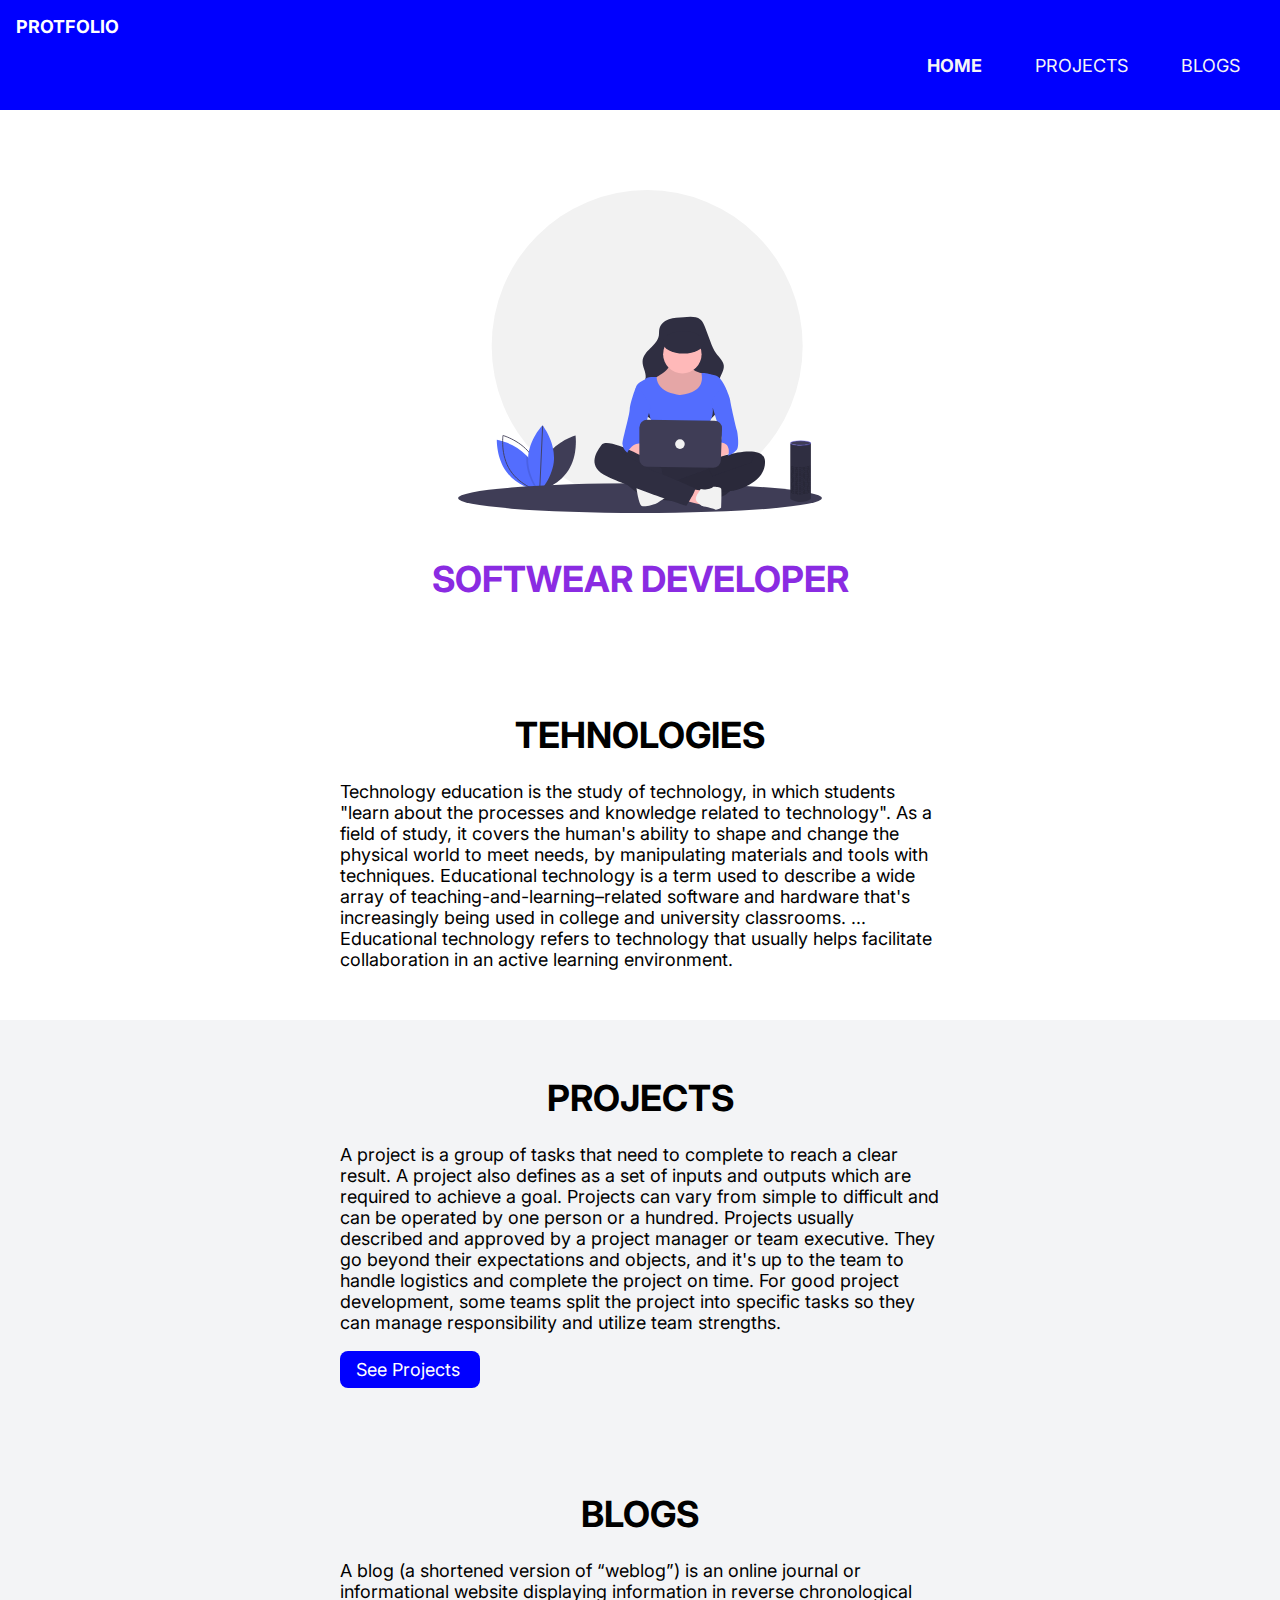
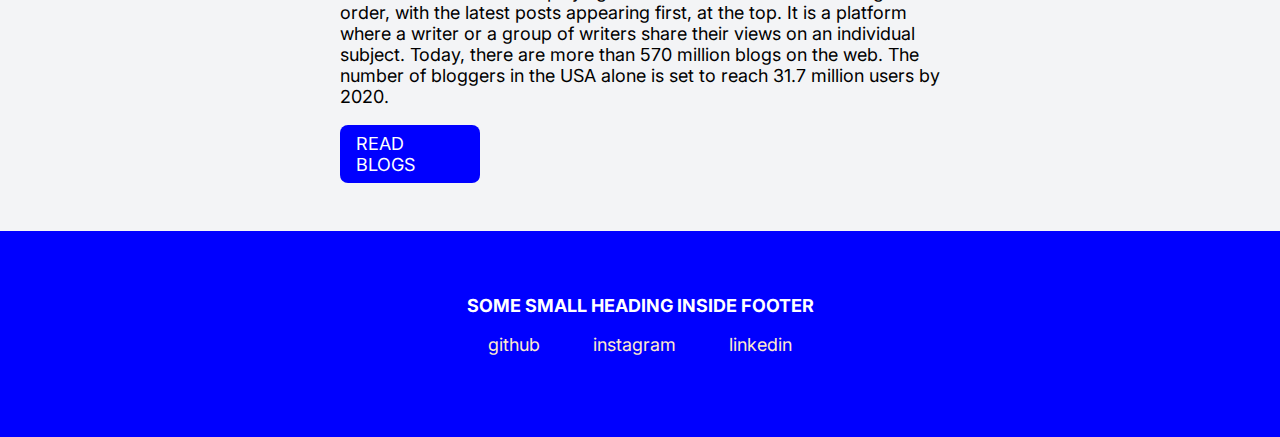
==== index.html @ b2a65056 "file name changed" ====
<!DOCTYPE html>
<html lang="en">

<head>
    <meta charset="UTF-8">
    <meta name="viewport" content="width=device-width, initial-scale=1.0">
    <title>Component Library</title>

    <link href="/styles.css" rel="stylesheet" />
</head>

<body>
    <nav class="navigation container">
        <div class="nav-brand">PROTFOLIO</div>
        <ul class="list-non-bullet nav-pills">
            <li class="list-item-inline">
                <a class="link link-active" href="">HOME</a>
            </li>
            <li class="list-item-inline">
                <a class="link" href="project.html">PROJECTS</a>
            </li>
            <li class="list-item-inline">
                <a class="link" href="blogs.html">BLOGS</a>
            </li>
        </ul>
    </nav>
    <header class="hero">
        <img  src="programing.svg"   width="30% " height="30%" />
        <h1 class="hero-heading">SOFTWEAR <span class="heading-inverted">DEVELOPER</span></h1>
    </header>
    <section class="section">
        <div class="container container-center">
            <h1>TEHNOLOGIES</h1>
            <p>Technology education is the study of technology, in which students "learn about the processes and knowledge related to technology". As a field of study, it covers the human's ability to shape and change the physical world to meet needs, by manipulating materials and tools with techniques.
            Educational technology is a term used to describe a wide array of teaching-and-learning–related software and hardware that's increasingly being used in college and university classrooms. ... Educational technology refers to technology that usually helps facilitate collaboration in an active learning environment.</p>
        </div>
    </section>
    <section class="section ow">
        <div class="container container-center">
            <h1>PROJECTS</h1>
            <p>A project is a group of tasks that need to complete to reach a clear result. A project also defines as a set of inputs and outputs which are required to achieve a goal. Projects can vary from simple to difficult and can be operated by one person or a hundred.
            Projects usually described and approved by a project manager or team executive. They go beyond their expectations and objects, and it's up to the team to handle logistics and complete the project on time. For good project development, some teams split the project into specific tasks so they can manage responsibility and utilize team strengths.
            </p>
            <a class="link link-primary" href="projects.html">See Projects</a>
        </div>
    </section>
    <section class="section ow">
        <div class="container container-center">
            <h1>BLOGS</h1>
            <p>A blog (a shortened version of “weblog”) is an online journal or informational website displaying information in reverse chronological order, with the latest posts appearing first, at the top. It is a platform where a writer or a group of writers share their views on an individual subject.
            Today, there are more than 570 million blogs on the web. The number of bloggers in the USA alone is set to reach 31.7 million users by 2020.
            </p>
            <a class="link link-primary" href="blogs.html">READ BLOGS</a>
        </div>
    </section>
    <footer class="footer">
        <div class="footer-header">SOME SMALL HEADING INSIDE FOOTER</div>
        <ul class="social-links list-non-bullet">
            <li class="list-item-inline">
                <a class="link" href="https://github.com/">
                    github
                </a>
            </li>
            <li class="list-item-inline">
                <a class="link" href="https://www.instagram.com/">
                    instagram
                </a>
            </li>
            <li class="list-item-inline">
                <a class="link" href="https://www.linkedin.com/in/shaik-shabeera-begum/">
                    linkedin
                </a>
            </li>
            
        </ul>
    </footer>
</body>

</html>
---- styles.css ----
@import url('https://fonts.googleapis.com/css2?family=Domine:wght@700&family=Inter&family=Lato:ital,wght@0,900;1,400;1,700;1,900&family=Lora:ital,wght@0,600;1,500;1,600&family=M+PLUS+1:wght@700;900&family=Montagu+Slab:wght@400;700&family=Shippori+Antique+B1&family=Source+Sans+Pro&family=Tinos:ital,wght@0,700;1,400;1,700&family=Ubuntu:ital@1&display=swap');

:root {
    --primary-color:blue;
    --off-white: #F3F4F6;
    --dark-gray: #6B7280;
}

body {
    font-family: 'Inter', sans-serif;
    margin: 0px;
    font-size: large;

}


.margin-md {
    margin: 1rem;
}

.container {
    padding: 0rem 1rem;
}

.container-center {
    max-width: 600px;
    margin: auto;
}


.link {
    box-sizing: border-box;
    text-decoration: none;
    padding: 0.5rem 1rem;
}

.link-primary {
    background-color: var(--primary-color);
    border-radius: 0.5rem;
    color: white;
    display: block;
    max-width: 140px;
    margin: 1rem 1rem 1rem 0rem;
}

.link-secondary {
    background-color: var(--primary-color);
    color: white;
    border-radius: 0.5rem;
    border: 1px solid var(--primary-color);
    display: block;
    max-width: 140px;
    margin: 1rem 1rem 1rem 0rem;
}


.list-non-bullet {
    list-style: none;
    padding-inline-start: 0px;
}

.list-item-inline {
    display: inline;
    padding: 0rem 0.5rem;
}


.navigation {
    background-color: var(--primary-color);
    color: white;
    padding: 1rem;
}

.navigation .nav-brand {
    font-weight: bold;
}

.navigation .nav-pills {
    text-align: right;
}

.navigation .link {
    color:whitesmoke;
}

.navigation .link-active {
    font-weight: bold;
}


.hero {
    padding: 2rem;
    padding-top: 5rem;
    text-align: center;

}

.hero .hero-img {
    max-width: 80%;
    width: 350px;
    display: block;
    margin: auto;
}

.hero .hero-heading {
    text-align: center;
    padding-top: 1rem;
    color:blueviolet;
}

.hero .hero-heading .heading-inverted {
    color:blueviolet;
}



.section {
    padding: 2rem;
}

.section h1 {
    text-align: center;

}

.ow {
    background-color: var(--off-white);
}


.footer {
    background-color: var(--primary-color);
    padding: 4rem 1rem;
    text-align: center;
    color: white;

}

.footer .link {
    color:blanchedalmond
}

.footer .footer-header {
    font-weight: bold;
    font-size: large;
}

.footer ul {
    padding-inline-start: 0px;
}

.showcase-list {
    padding: 2rem;
}

.showcase-blog {
    padding-bottom: 6rem;
}
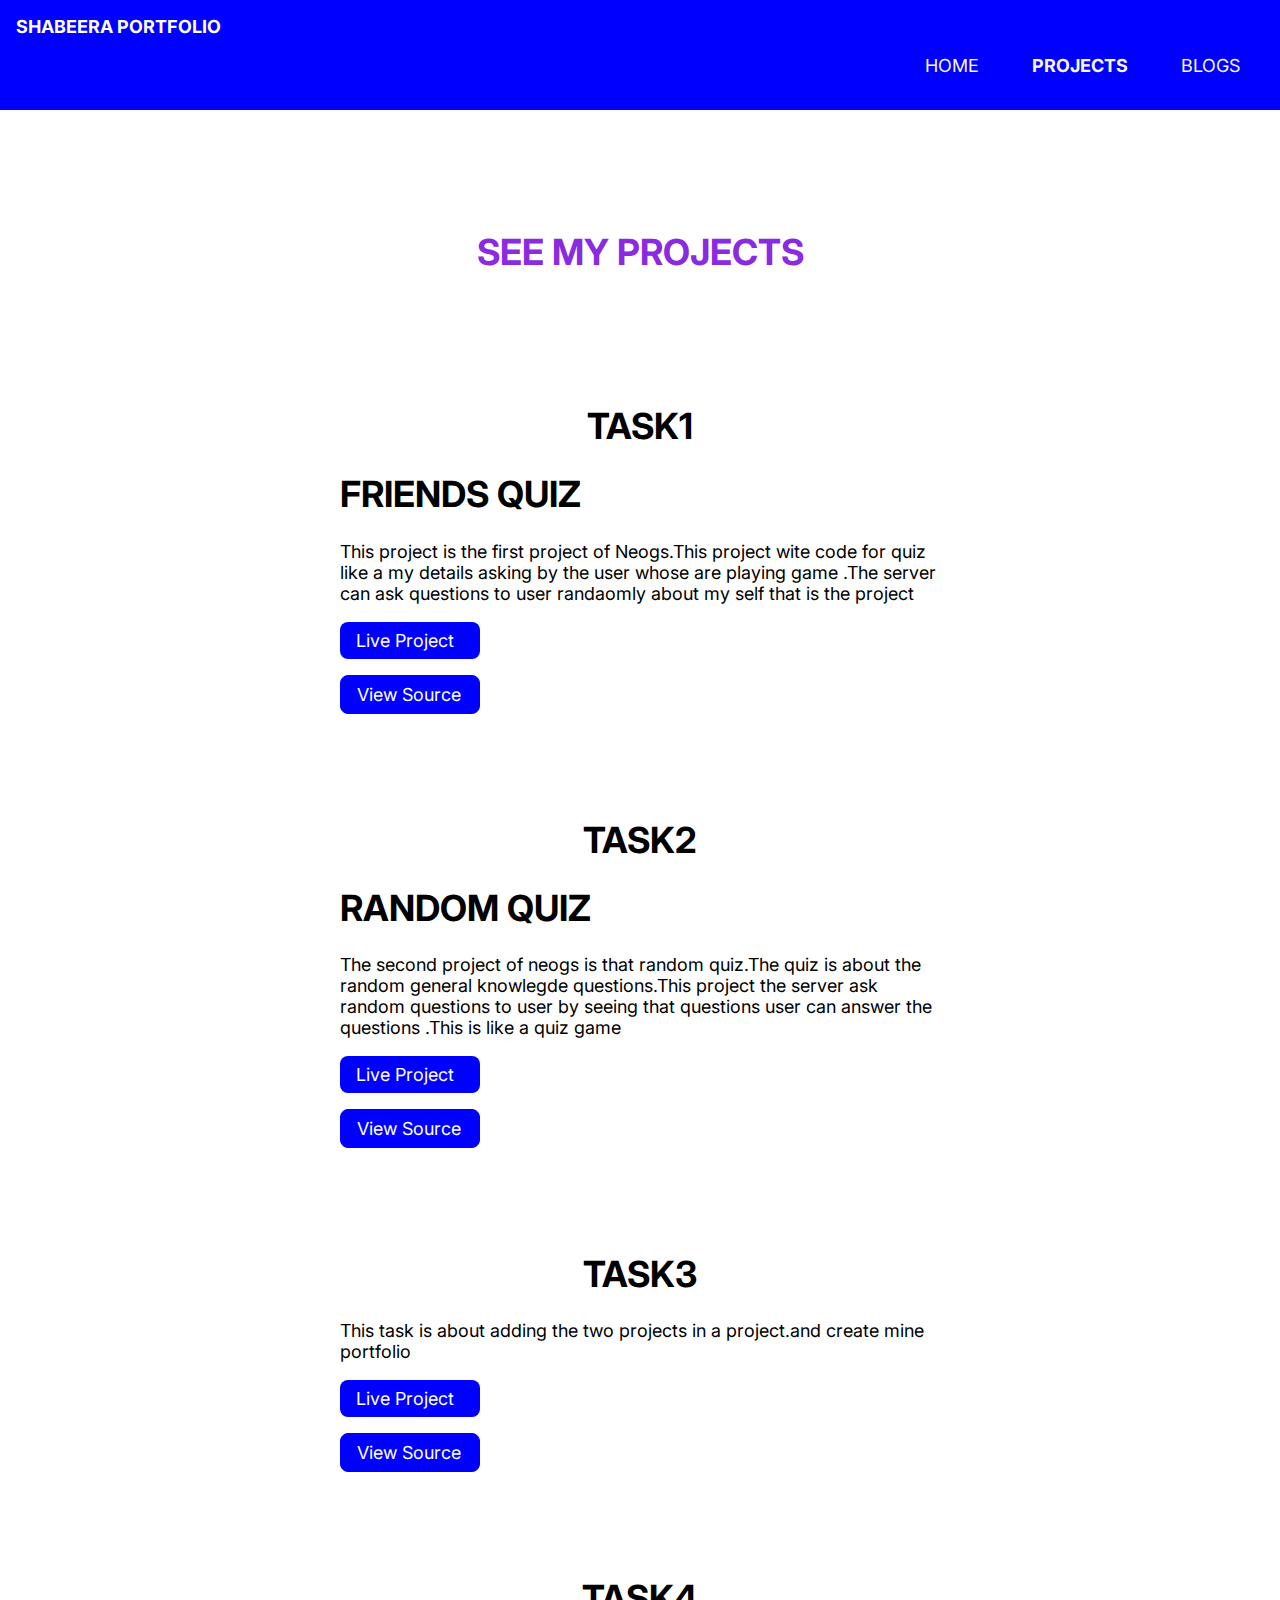
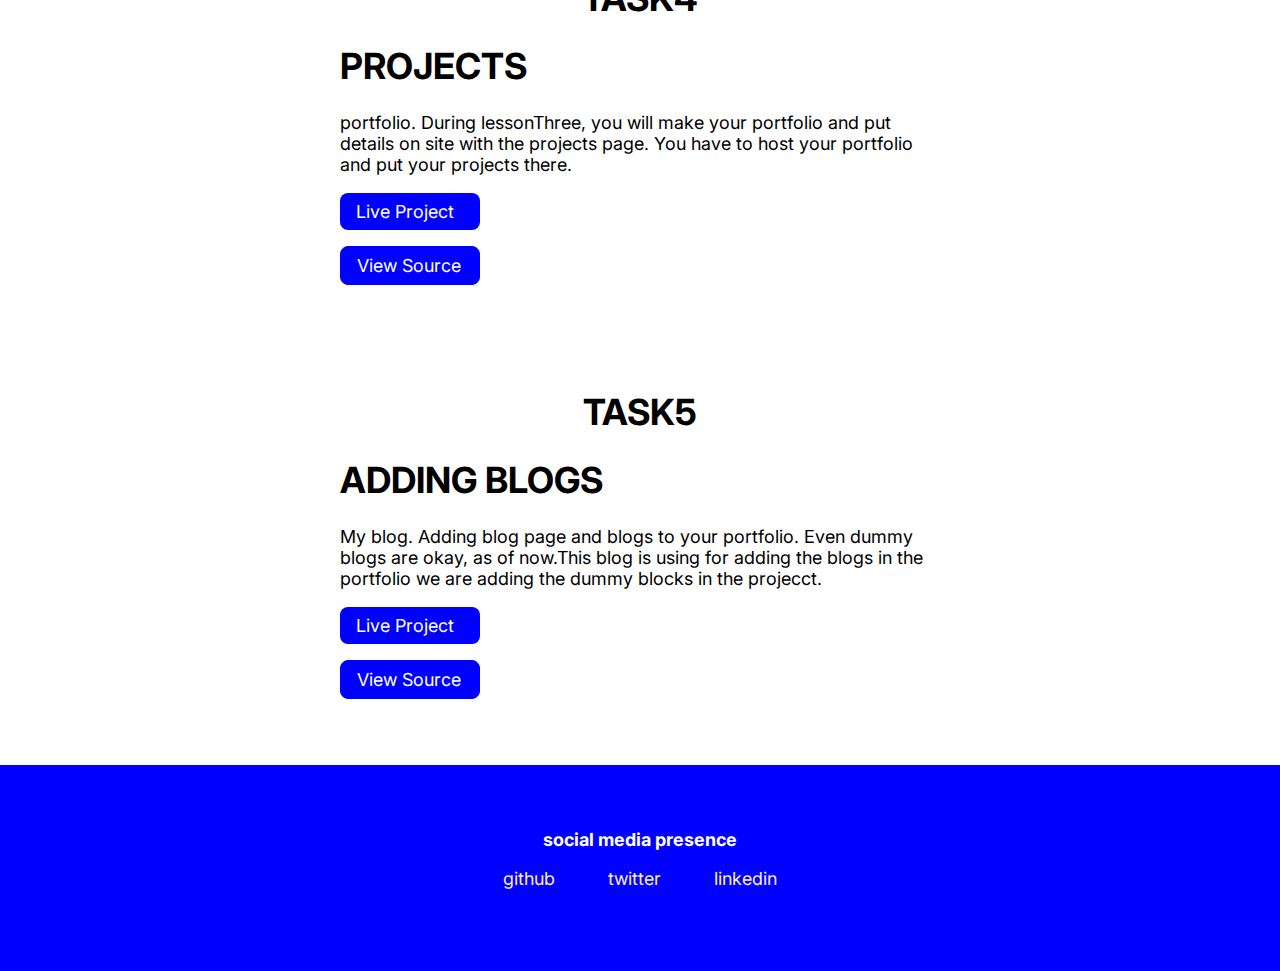
==== commit 651ae627: "file change" ====
--- a/index.html
+++ b/index.html
@@ -1,79 +1,115 @@
 <!DOCTYPE html>
 <html lang="en">
-
 <head>
     <meta charset="UTF-8">
     <meta name="viewport" content="width=device-width, initial-scale=1.0">
-    <title>Component Library</title>
-
-    <link href="/styles.css" rel="stylesheet" />
+    <link href="styles.css" rel="stylesheet" />
+    <title>PROJECTS |PORTFOLIO</title>
 </head>
-
 <body>
     <nav class="navigation container">
-        <div class="nav-brand">PROTFOLIO</div>
+        <div class="nav-brand"> SHABEERA PORTFOLIO</div>
         <ul class="list-non-bullet nav-pills">
             <li class="list-item-inline">
-                <a class="link link-active" href="">HOME</a>
+                <a class="link" href="home.html">HOME</a>
             </li>
             <li class="list-item-inline">
-                <a class="link" href="project.html">PROJECTS</a>
+                <a class="link link-active" href="index.html">PROJECTS</a>
             </li>
             <li class="list-item-inline">
                 <a class="link" href="blogs.html">BLOGS</a>
             </li>
         </ul>
     </nav>
+
     <header class="hero">
-        <img  src="programing.svg"   width="30% " height="30%" />
-        <h1 class="hero-heading">SOFTWEAR <span class="heading-inverted">DEVELOPER</span></h1>
+        <h1 class="hero-heading">SEE MY  <span class="heading-inverted"> PROJECTS</span></h1>
     </header>
-    <section class="section">
-        <div class="container container-center">
-            <h1>TEHNOLOGIES</h1>
-            <p>Technology education is the study of technology, in which students "learn about the processes and knowledge related to technology". As a field of study, it covers the human's ability to shape and change the physical world to meet needs, by manipulating materials and tools with techniques.
-            Educational technology is a term used to describe a wide array of teaching-and-learning–related software and hardware that's increasingly being used in college and university classrooms. ... Educational technology refers to technology that usually helps facilitate collaboration in an active learning environment.</p>
-        </div>
-    </section>
-    <section class="section ow">
-        <div class="container container-center">
+
+    <ul class="list-non-bullet">
+
+        <li>
+            <article class="showcase-list container container-center ">
+                <center><h1>TASK1</h1></center>
+                <h1>FRIENDS QUIZ</h1>
+            <p>This project is the first project of Neogs.This project  wite code for quiz like a my details asking by the user whose are playing game .The server can ask questions to user randaomly  about my self that is the project  </p>
+
+            <a class="link link-primary" href="https://replit.com/@shabeerashaik/mark1?v=1">Live Project</a>
+            <a class="link link-secondary" href="https://github.com/skshabeera/mark1">View Source</a>
+
+            </article>
+            
+        </li>
+
+        <li>
+            <article class="showcase-list container container-center ">
+                <center><h1>TASK2</h1></center>
+            <h1>RANDOM QUIZ</h1>
+            <p>The second project of neogs is that random quiz.The quiz is about the random general knowlegde questions.This project the server ask random questions to user by seeing that questions user can answer the questions .This is like a quiz game</p>
+
+            <a class="link link-primary" href="https://replit.com/@shabeerashaik/mark2?v=1">Live Project</a>
+            <a class="link link-secondary" href="https://github.com/skshabeera/marks2">View Source</a>
+
+            </article>
+            
+        </li>
+
+        <li>
+            <article class="showcase-list container container-center ">
+                <center><h1>TASK3</h1></center>
+            <p>This task is about adding the two projects in a project.and create mine portfolio</p>
+
+            <a class="link link-primary" href="https://eloquent-swanson-47c13b.netlify.app/project.html">Live Project</a>
+            <a class="link link-secondary" href="https://github.com/skshabeera/task3">View Source</a>
+
+            </article>
+            
+        </li>
+        <li>
+            <article class="showcase-list container container-center ">
+                <center><h1>TASK4</h1></center>
             <h1>PROJECTS</h1>
-            <p>A project is a group of tasks that need to complete to reach a clear result. A project also defines as a set of inputs and outputs which are required to achieve a goal. Projects can vary from simple to difficult and can be operated by one person or a hundred.
-            Projects usually described and approved by a project manager or team executive. They go beyond their expectations and objects, and it's up to the team to handle logistics and complete the project on time. For good project development, some teams split the project into specific tasks so they can manage responsibility and utilize team strengths.
-            </p>
-            <a class="link link-primary" href="projects.html">See Projects</a>
-        </div>
-    </section>
-    <section class="section ow">
-        <div class="container container-center">
-            <h1>BLOGS</h1>
-            <p>A blog (a shortened version of “weblog”) is an online journal or informational website displaying information in reverse chronological order, with the latest posts appearing first, at the top. It is a platform where a writer or a group of writers share their views on an individual subject.
-            Today, there are more than 570 million blogs on the web. The number of bloggers in the USA alone is set to reach 31.7 million users by 2020.
-            </p>
-            <a class="link link-primary" href="blogs.html">READ BLOGS</a>
-        </div>
-    </section>
+            <p> portfolio. During lessonThree, you will make your portfolio and put details on site with the projects page. You have to host your portfolio and put your projects there.</p>
+
+            <a class="link link-primary" href="file:///home/dell49/Documents/GitHub/mark3/project.html">Live Project</a>
+            <a class="link link-secondary" href="https://github.com/skshabeera/task3">View Source</a>
+
+            </article>
+            
+        </li>
+        <li>
+            <article class="showcase-list container container-center ">
+                <center><h1>TASK5</h1></center>
+            <h1>ADDING BLOGS</h1>
+            <p>My blog. Adding blog page and blogs to your portfolio. Even dummy blogs are okay, as of now.This blog is using for adding the blogs in the portfolio we are adding the dummy blocks in the projecct.</p>
+            <a class="link link-primary" href="file:///home/dell49/Documents/GitHub/mark3/project.html">Live Project</a>
+            <a class="link link-secondary" href="https://github.com/skshabeera/task3">View Source</a>
+            </article>
+            
+        </li>
+    </ul>
+
     <footer class="footer">
-        <div class="footer-header">SOME SMALL HEADING INSIDE FOOTER</div>
+        <div class="footer-header">social media presence</div>
         <ul class="social-links list-non-bullet">
             <li class="list-item-inline">
-                <a class="link" href="https://github.com/">
+                <a class="link" href="https://github.com/tanaypratap">
                     github
                 </a>
             </li>
             <li class="list-item-inline">
-                <a class="link" href="https://www.instagram.com/">
-                    instagram
+                <a class="link" href="https://twitter.com/tanaypratap">
+                    twitter
                 </a>
             </li>
             <li class="list-item-inline">
-                <a class="link" href="https://www.linkedin.com/in/shaik-shabeera-begum/">
+                <a class="link" href="https://linkedin.com/in/tanaypratap">
                     linkedin
                 </a>
             </li>
             
         </ul>
     </footer>
+    
 </body>
-
-</html>+</html>
--- a/styles.css
+++ b/styles.css
@@ -10,6 +10,8 @@
     font-family: 'Inter', sans-serif;
     margin: 0px;
     font-size: large;
+    
+    
 
 }
 
@@ -57,11 +59,13 @@
 .list-non-bullet {
     list-style: none;
     padding-inline-start: 0px;
+    
 }
 
 .list-item-inline {
     display: inline;
     padding: 0rem 0.5rem;
+    
 }
 
 
@@ -116,6 +120,8 @@
 
 .section {
     padding: 2rem;
+    color:black;
+    background-color:var(--off-white) ;
 }
 
 .section h1 {
@@ -151,6 +157,10 @@
 
 .showcase-list {
     padding: 2rem;
+    
+}
+.showcase-h1{
+    color: aquamarine;
 }
 
 .showcase-blog {
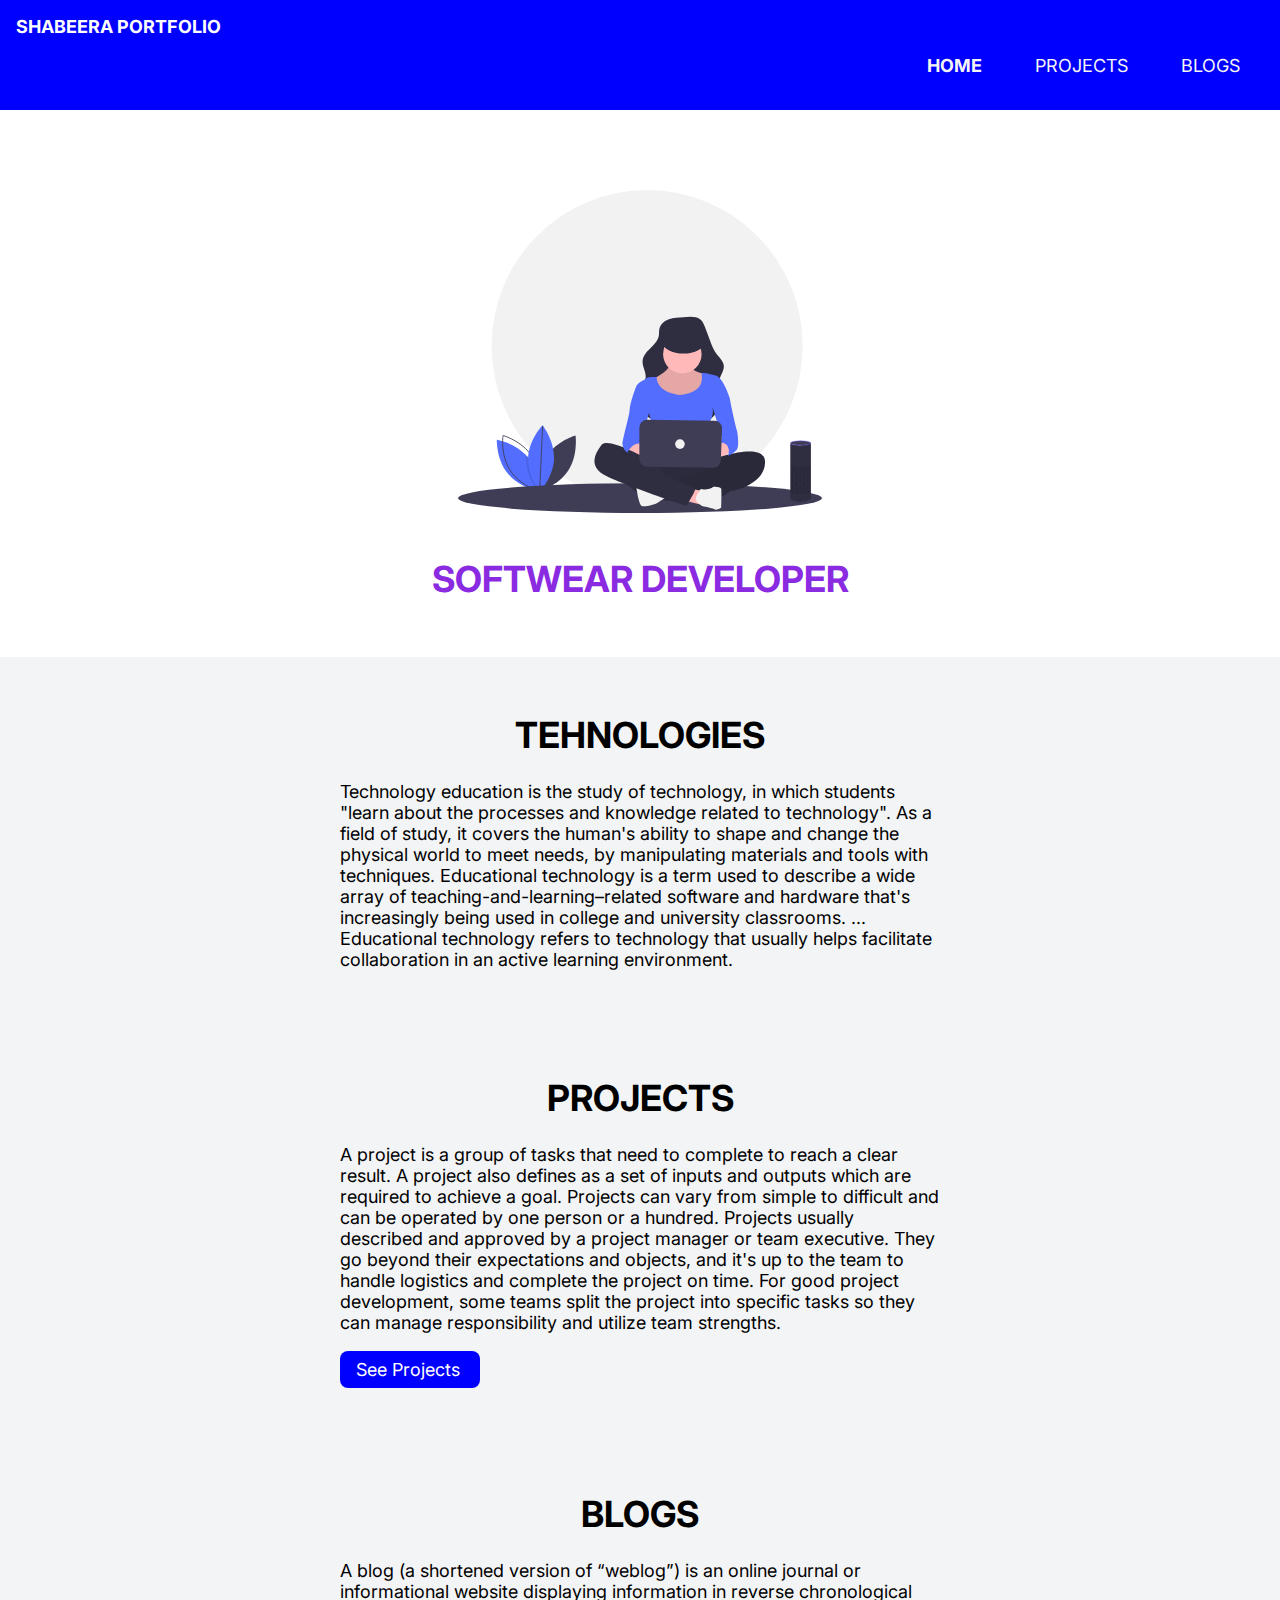
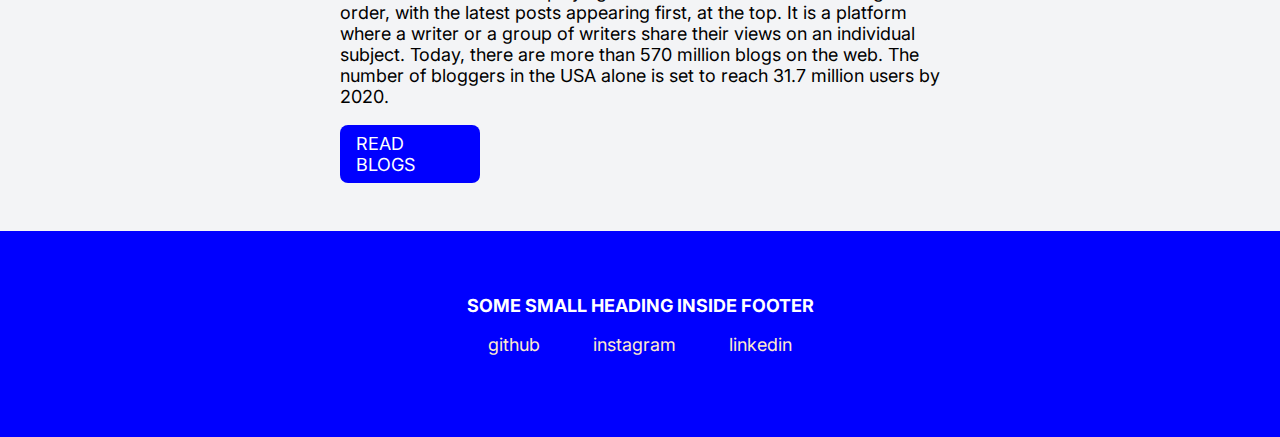
==== commit 381fe465: "update commit" ====
--- a/index.html
+++ b/index.html
@@ -1,115 +1,79 @@
 <!DOCTYPE html>
 <html lang="en">
+
 <head>
     <meta charset="UTF-8">
     <meta name="viewport" content="width=device-width, initial-scale=1.0">
-    <link href="styles.css" rel="stylesheet" />
-    <title>PROJECTS |PORTFOLIO</title>
+    <title>Component Library</title>
+
+    <link href="/styles.css" rel="stylesheet" />
 </head>
+
 <body>
     <nav class="navigation container">
         <div class="nav-brand"> SHABEERA PORTFOLIO</div>
         <ul class="list-non-bullet nav-pills">
             <li class="list-item-inline">
-                <a class="link" href="home.html">HOME</a>
+                <a class="link link-active" href="index.html">HOME</a>
             </li>
             <li class="list-item-inline">
-                <a class="link link-active" href="index.html">PROJECTS</a>
+                <a class="link" href="project.html">PROJECTS</a>
             </li>
             <li class="list-item-inline">
                 <a class="link" href="blogs.html">BLOGS</a>
             </li>
         </ul>
     </nav>
-
     <header class="hero">
-        <h1 class="hero-heading">SEE MY  <span class="heading-inverted"> PROJECTS</span></h1>
+        <img  src="programing.svg"   width="30% " height="30%" />
+        <h1 class="hero-heading">SOFTWEAR <span class="heading-inverted">DEVELOPER</span></h1>
     </header>
-
-    <ul class="list-non-bullet">
-
-        <li>
-            <article class="showcase-list container container-center ">
-                <center><h1>TASK1</h1></center>
-                <h1>FRIENDS QUIZ</h1>
-            <p>This project is the first project of Neogs.This project  wite code for quiz like a my details asking by the user whose are playing game .The server can ask questions to user randaomly  about my self that is the project  </p>
-
-            <a class="link link-primary" href="https://replit.com/@shabeerashaik/mark1?v=1">Live Project</a>
-            <a class="link link-secondary" href="https://github.com/skshabeera/mark1">View Source</a>
-
-            </article>
-            
-        </li>
-
-        <li>
-            <article class="showcase-list container container-center ">
-                <center><h1>TASK2</h1></center>
-            <h1>RANDOM QUIZ</h1>
-            <p>The second project of neogs is that random quiz.The quiz is about the random general knowlegde questions.This project the server ask random questions to user by seeing that questions user can answer the questions .This is like a quiz game</p>
-
-            <a class="link link-primary" href="https://replit.com/@shabeerashaik/mark2?v=1">Live Project</a>
-            <a class="link link-secondary" href="https://github.com/skshabeera/marks2">View Source</a>
-
-            </article>
-            
-        </li>
-
-        <li>
-            <article class="showcase-list container container-center ">
-                <center><h1>TASK3</h1></center>
-            <p>This task is about adding the two projects in a project.and create mine portfolio</p>
-
-            <a class="link link-primary" href="https://eloquent-swanson-47c13b.netlify.app/project.html">Live Project</a>
-            <a class="link link-secondary" href="https://github.com/skshabeera/task3">View Source</a>
-
-            </article>
-            
-        </li>
-        <li>
-            <article class="showcase-list container container-center ">
-                <center><h1>TASK4</h1></center>
+    <section class="section">
+        <div class="container container-center">
+            <h1>TEHNOLOGIES</h1>
+            <p>Technology education is the study of technology, in which students "learn about the processes and knowledge related to technology". As a field of study, it covers the human's ability to shape and change the physical world to meet needs, by manipulating materials and tools with techniques.
+            Educational technology is a term used to describe a wide array of teaching-and-learning–related software and hardware that's increasingly being used in college and university classrooms. ... Educational technology refers to technology that usually helps facilitate collaboration in an active learning environment.</p>
+        </div>
+    </section>
+    <section class="section ow">
+        <div class="container container-center">
             <h1>PROJECTS</h1>
-            <p> portfolio. During lessonThree, you will make your portfolio and put details on site with the projects page. You have to host your portfolio and put your projects there.</p>
-
-            <a class="link link-primary" href="file:///home/dell49/Documents/GitHub/mark3/project.html">Live Project</a>
-            <a class="link link-secondary" href="https://github.com/skshabeera/task3">View Source</a>
-
-            </article>
-            
-        </li>
-        <li>
-            <article class="showcase-list container container-center ">
-                <center><h1>TASK5</h1></center>
-            <h1>ADDING BLOGS</h1>
-            <p>My blog. Adding blog page and blogs to your portfolio. Even dummy blogs are okay, as of now.This blog is using for adding the blogs in the portfolio we are adding the dummy blocks in the projecct.</p>
-            <a class="link link-primary" href="file:///home/dell49/Documents/GitHub/mark3/project.html">Live Project</a>
-            <a class="link link-secondary" href="https://github.com/skshabeera/task3">View Source</a>
-            </article>
-            
-        </li>
-    </ul>
-
+            <p>A project is a group of tasks that need to complete to reach a clear result. A project also defines as a set of inputs and outputs which are required to achieve a goal. Projects can vary from simple to difficult and can be operated by one person or a hundred.
+            Projects usually described and approved by a project manager or team executive. They go beyond their expectations and objects, and it's up to the team to handle logistics and complete the project on time. For good project development, some teams split the project into specific tasks so they can manage responsibility and utilize team strengths.
+            </p>
+            <a class="link link-primary" href="index.html">See Projects</a>
+        </div>
+    </section>
+    <section class="section ow">
+        <div class="container container-center">
+            <h1>BLOGS</h1>
+            <p>A blog (a shortened version of “weblog”) is an online journal or informational website displaying information in reverse chronological order, with the latest posts appearing first, at the top. It is a platform where a writer or a group of writers share their views on an individual subject.
+            Today, there are more than 570 million blogs on the web. The number of bloggers in the USA alone is set to reach 31.7 million users by 2020.
+            </p>
+            <a class="link link-primary" href="blogs.html">READ BLOGS</a>
+        </div>
+    </section>
     <footer class="footer">
-        <div class="footer-header">social media presence</div>
+        <div class="footer-header">SOME SMALL HEADING INSIDE FOOTER</div>
         <ul class="social-links list-non-bullet">
             <li class="list-item-inline">
-                <a class="link" href="https://github.com/tanaypratap">
+                <a class="link" href="https://github.com/">
                     github
                 </a>
             </li>
             <li class="list-item-inline">
-                <a class="link" href="https://twitter.com/tanaypratap">
-                    twitter
+                <a class="link" href="https://www.instagram.com/">
+                    instagram
                 </a>
             </li>
             <li class="list-item-inline">
-                <a class="link" href="https://linkedin.com/in/tanaypratap">
+                <a class="link" href="https://www.linkedin.com/in/shaik-shabeera-begum/">
                     linkedin
                 </a>
             </li>
             
         </ul>
     </footer>
-    
 </body>
-</html>
+
+</html>--- a/styles.css
+++ b/styles.css
@@ -90,6 +90,10 @@
 .navigation .link-active {
     font-weight: bold;
 }
+.navigation .link:hover{
+    background-color: darkmagenta;
+
+}
 
 
 .hero {
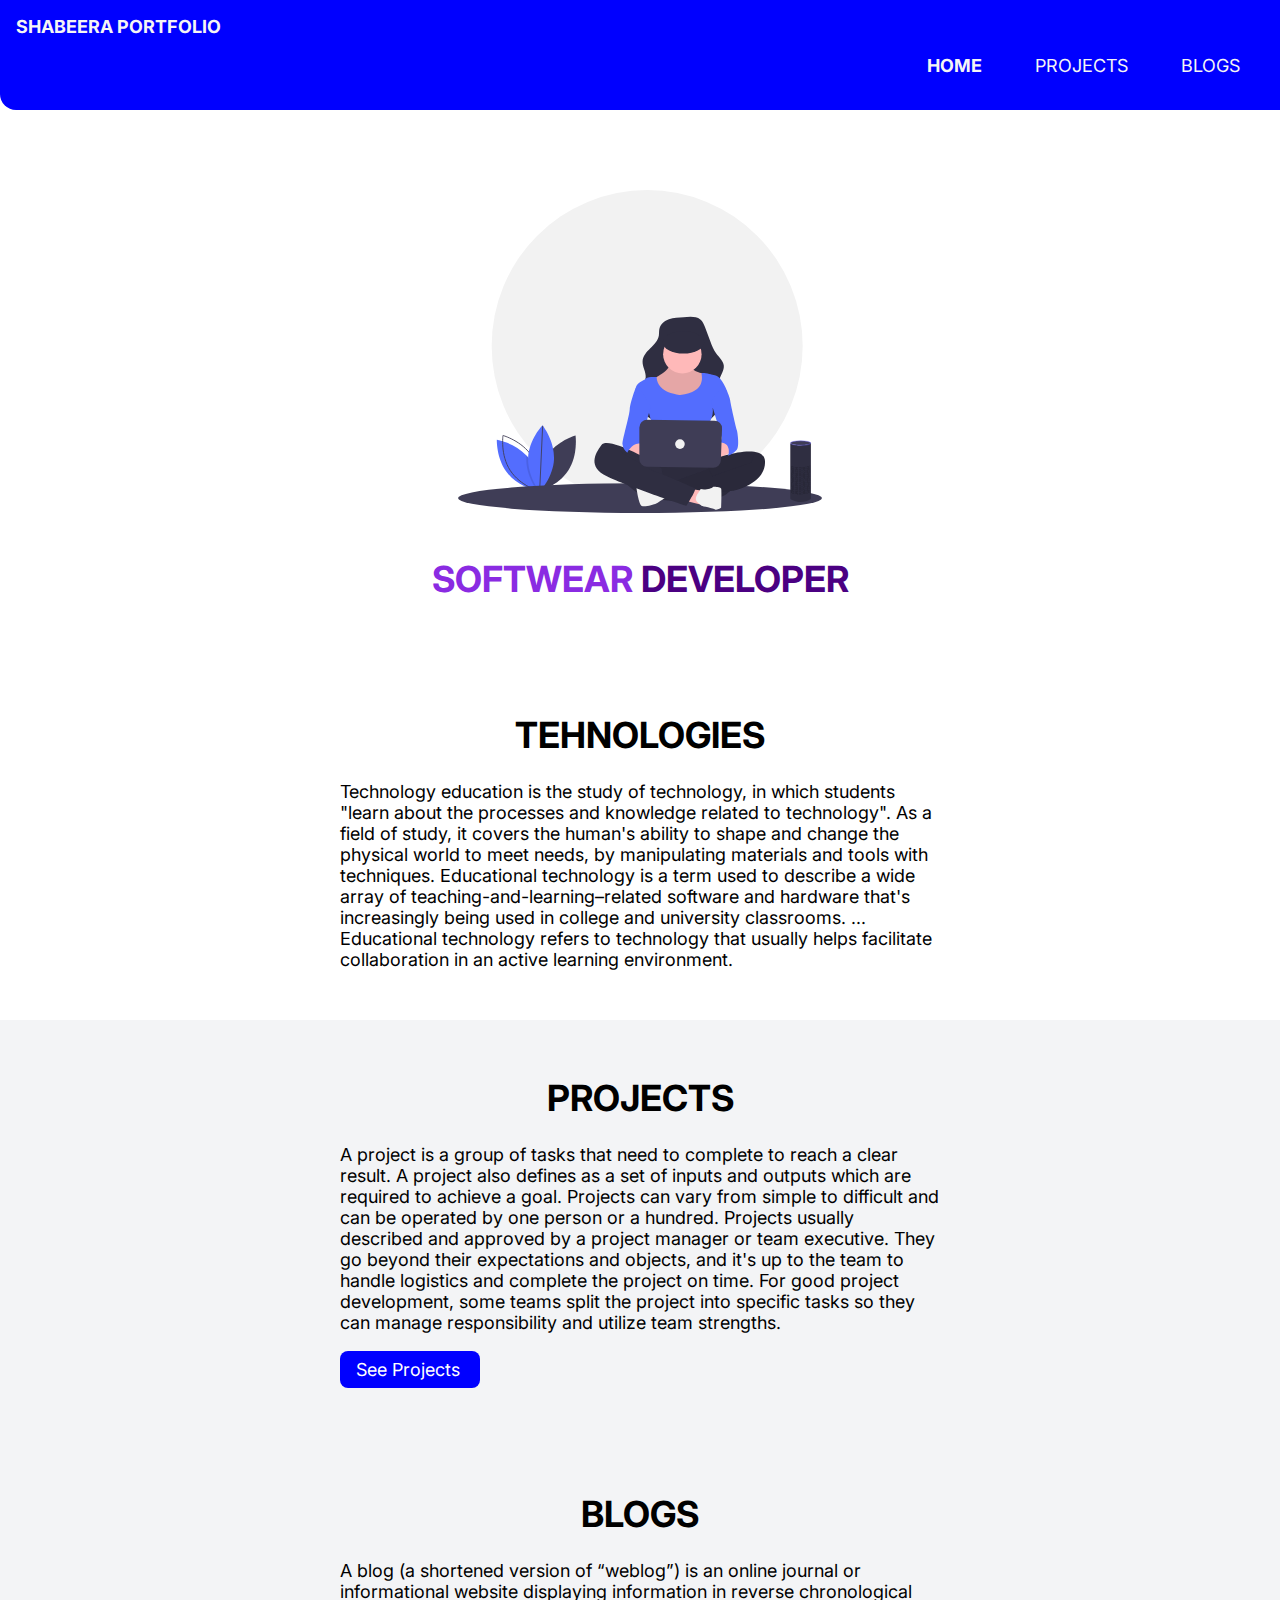
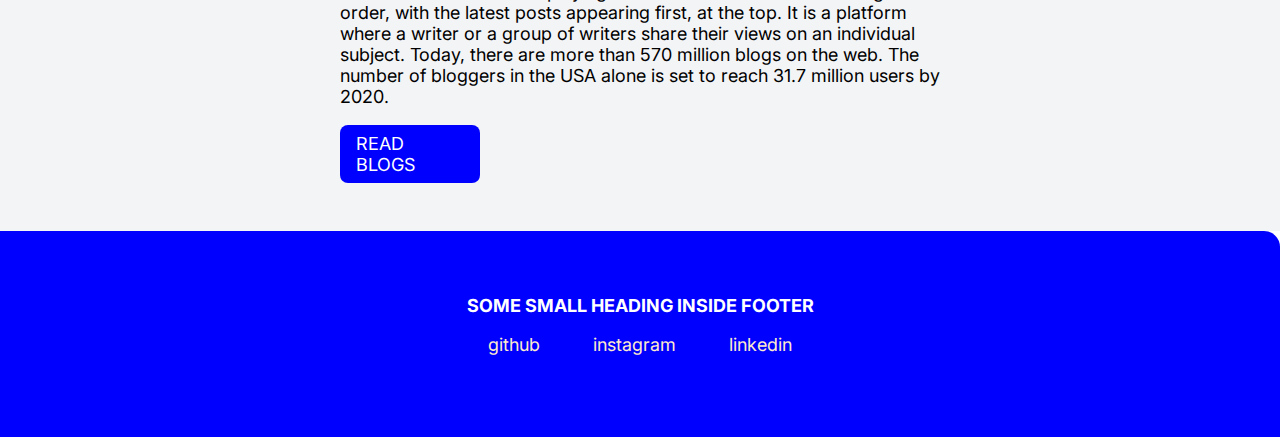
==== commit 2684ed6f: "portfolio" ====
--- a/index.html
+++ b/index.html
@@ -17,7 +17,7 @@
                 <a class="link link-active" href="index.html">HOME</a>
             </li>
             <li class="list-item-inline">
-                <a class="link" href="project.html">PROJECTS</a>
+                <a class="link" href="projects.html">PROJECTS</a>
             </li>
             <li class="list-item-inline">
                 <a class="link" href="blogs.html">BLOGS</a>
@@ -41,7 +41,7 @@
             <p>A project is a group of tasks that need to complete to reach a clear result. A project also defines as a set of inputs and outputs which are required to achieve a goal. Projects can vary from simple to difficult and can be operated by one person or a hundred.
             Projects usually described and approved by a project manager or team executive. They go beyond their expectations and objects, and it's up to the team to handle logistics and complete the project on time. For good project development, some teams split the project into specific tasks so they can manage responsibility and utilize team strengths.
             </p>
-            <a class="link link-primary" href="index.html">See Projects</a>
+            <a class="link link-primary" href="projects.html">See Projects</a>
         </div>
     </section>
     <section class="section ow">
--- a/styles.css
+++ b/styles.css
@@ -10,15 +10,9 @@
     font-family: 'Inter', sans-serif;
     margin: 0px;
     font-size: large;
-    
-    
 
 }
 
-
-.margin-md {
-    margin: 1rem;
-}
 
 .container {
     padding: 0rem 1rem;
@@ -39,7 +33,7 @@
 .link-primary {
     background-color: var(--primary-color);
     border-radius: 0.5rem;
-    color: white;
+     color: white; 
     display: block;
     max-width: 140px;
     margin: 1rem 1rem 1rem 0rem;
@@ -54,29 +48,41 @@
     max-width: 140px;
     margin: 1rem 1rem 1rem 0rem;
 }
+.link-secondary:hover{
+    background-color: crimson;
+}
+.link-primary:hover{
+    background-color:green;
+}
 
 
 .list-non-bullet {
     list-style: none;
     padding-inline-start: 0px;
-    
 }
 
 .list-item-inline {
     display: inline;
     padding: 0rem 0.5rem;
-    
 }
+.heading{
+    text-align: center;
+    color:purple
+}
+
+
 
 
 .navigation {
     background-color: var(--primary-color);
-    color: white;
+    color:whitesmoke;
     padding: 1rem;
+    border-bottom-left-radius: 1rem;
 }
 
 .navigation .nav-brand {
     font-weight: bold;
+
 }
 
 .navigation .nav-pills {
@@ -92,8 +98,9 @@
 }
 .navigation .link:hover{
     background-color: darkmagenta;
+}
 
-}
+
 
 
 .hero {
@@ -117,16 +124,15 @@
 }
 
 .hero .hero-heading .heading-inverted {
-    color:blueviolet;
+    color:indigo;
 }
 
 
 
 .section {
     padding: 2rem;
-    color:black;
-    background-color:var(--off-white) ;
 }
+
 
 .section h1 {
     text-align: center;
@@ -134,8 +140,8 @@
 }
 
 .ow {
-    background-color: var(--off-white);
-}
+    background-color:var(--off-white);
+} 
 
 
 .footer {
@@ -143,7 +149,7 @@
     padding: 4rem 1rem;
     text-align: center;
     color: white;
-
+    border-top-right-radius: 1rem;
 }
 
 .footer .link {
@@ -158,15 +164,16 @@
 .footer ul {
     padding-inline-start: 0px;
 }
+.footer .link:hover {
+    background-color: orangered;
+
+}
 
 .showcase-list {
     padding: 2rem;
-    
-}
-.showcase-h1{
-    color: aquamarine;
+
 }
 
 .showcase-blog {
     padding-bottom: 6rem;
-}+}
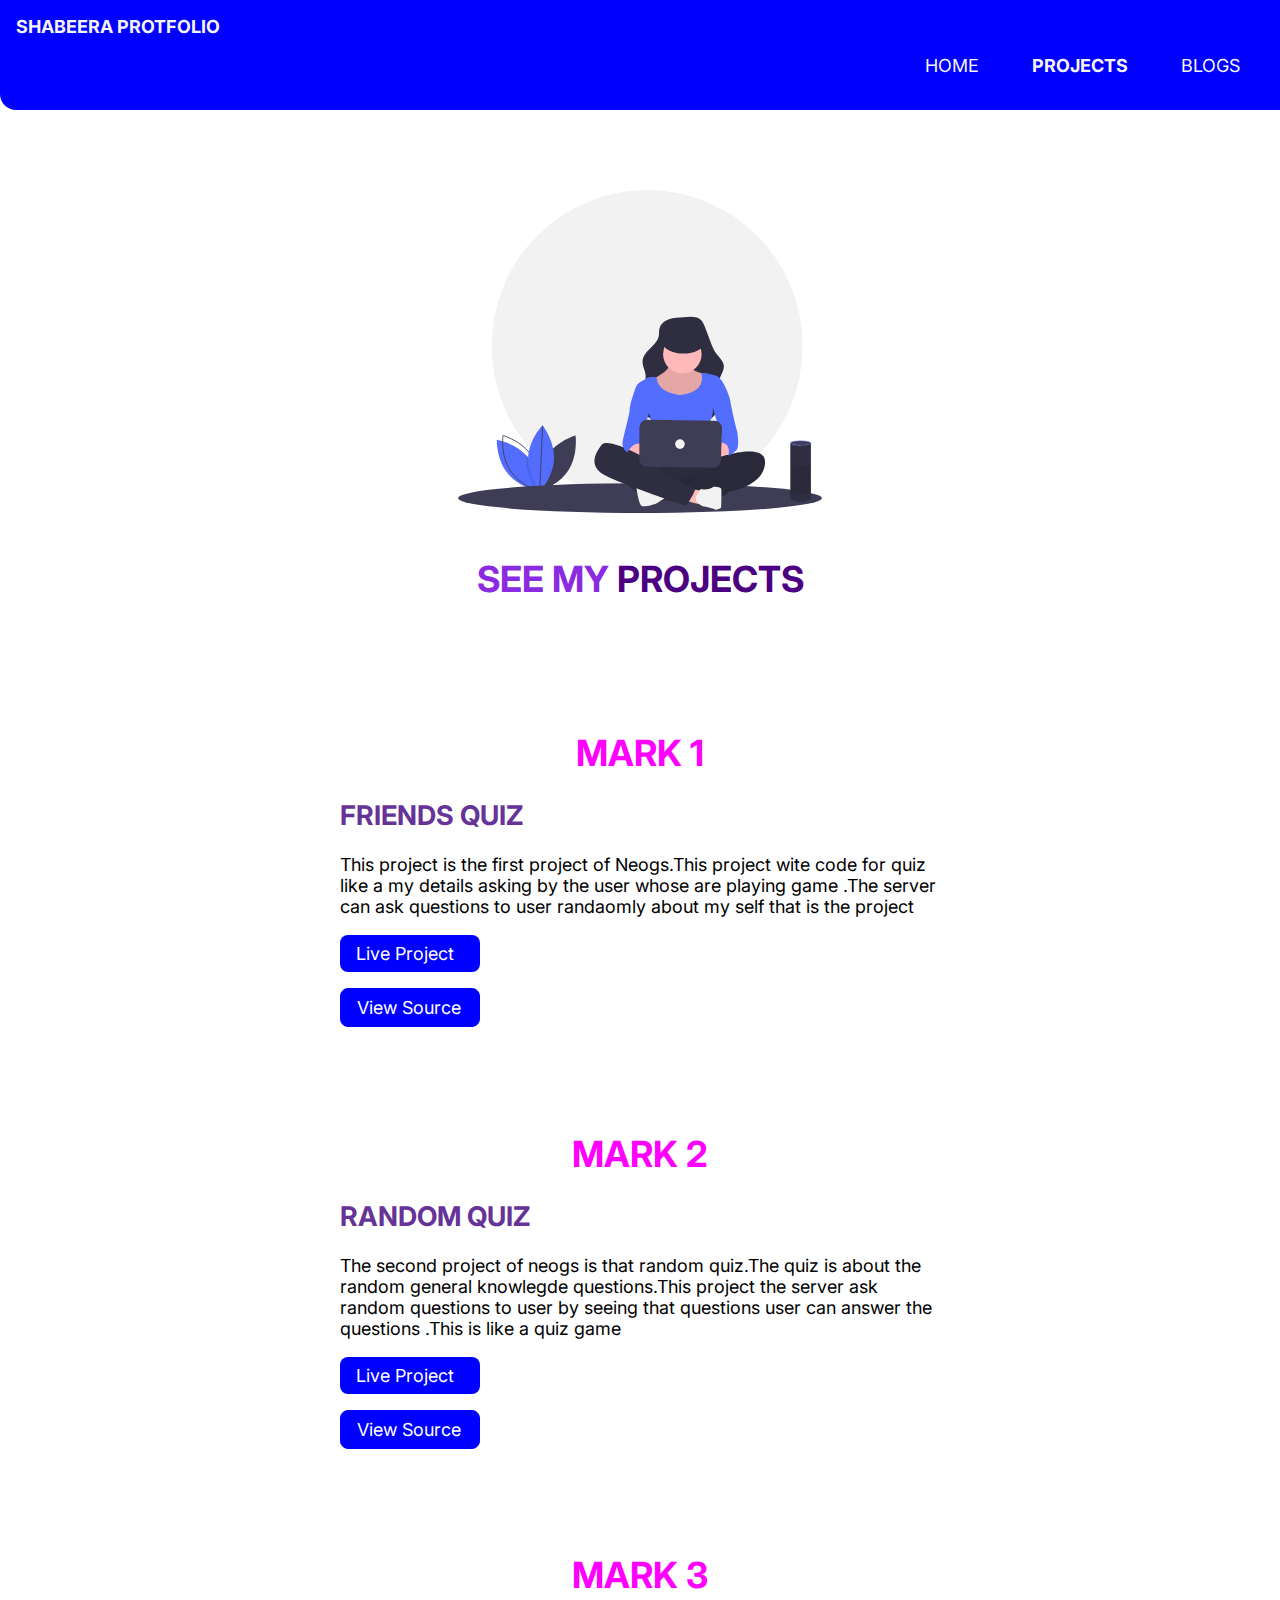
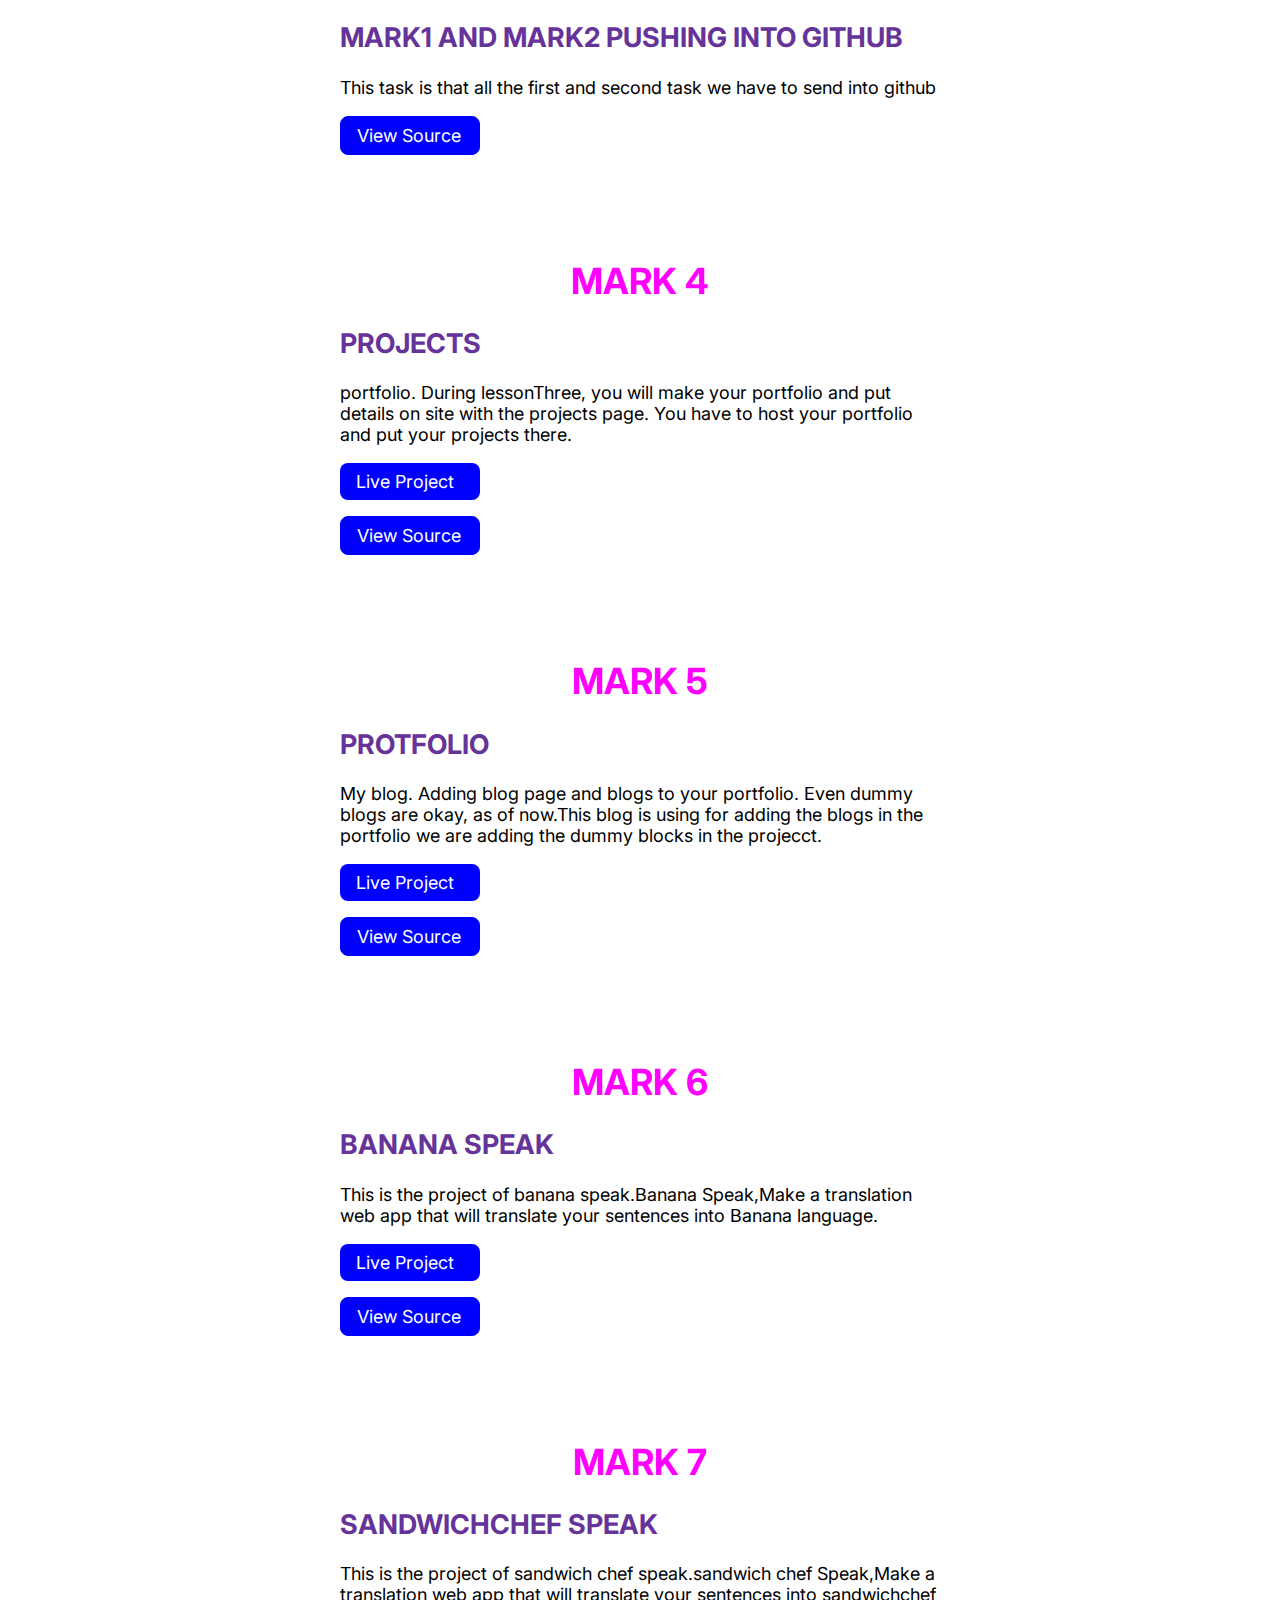
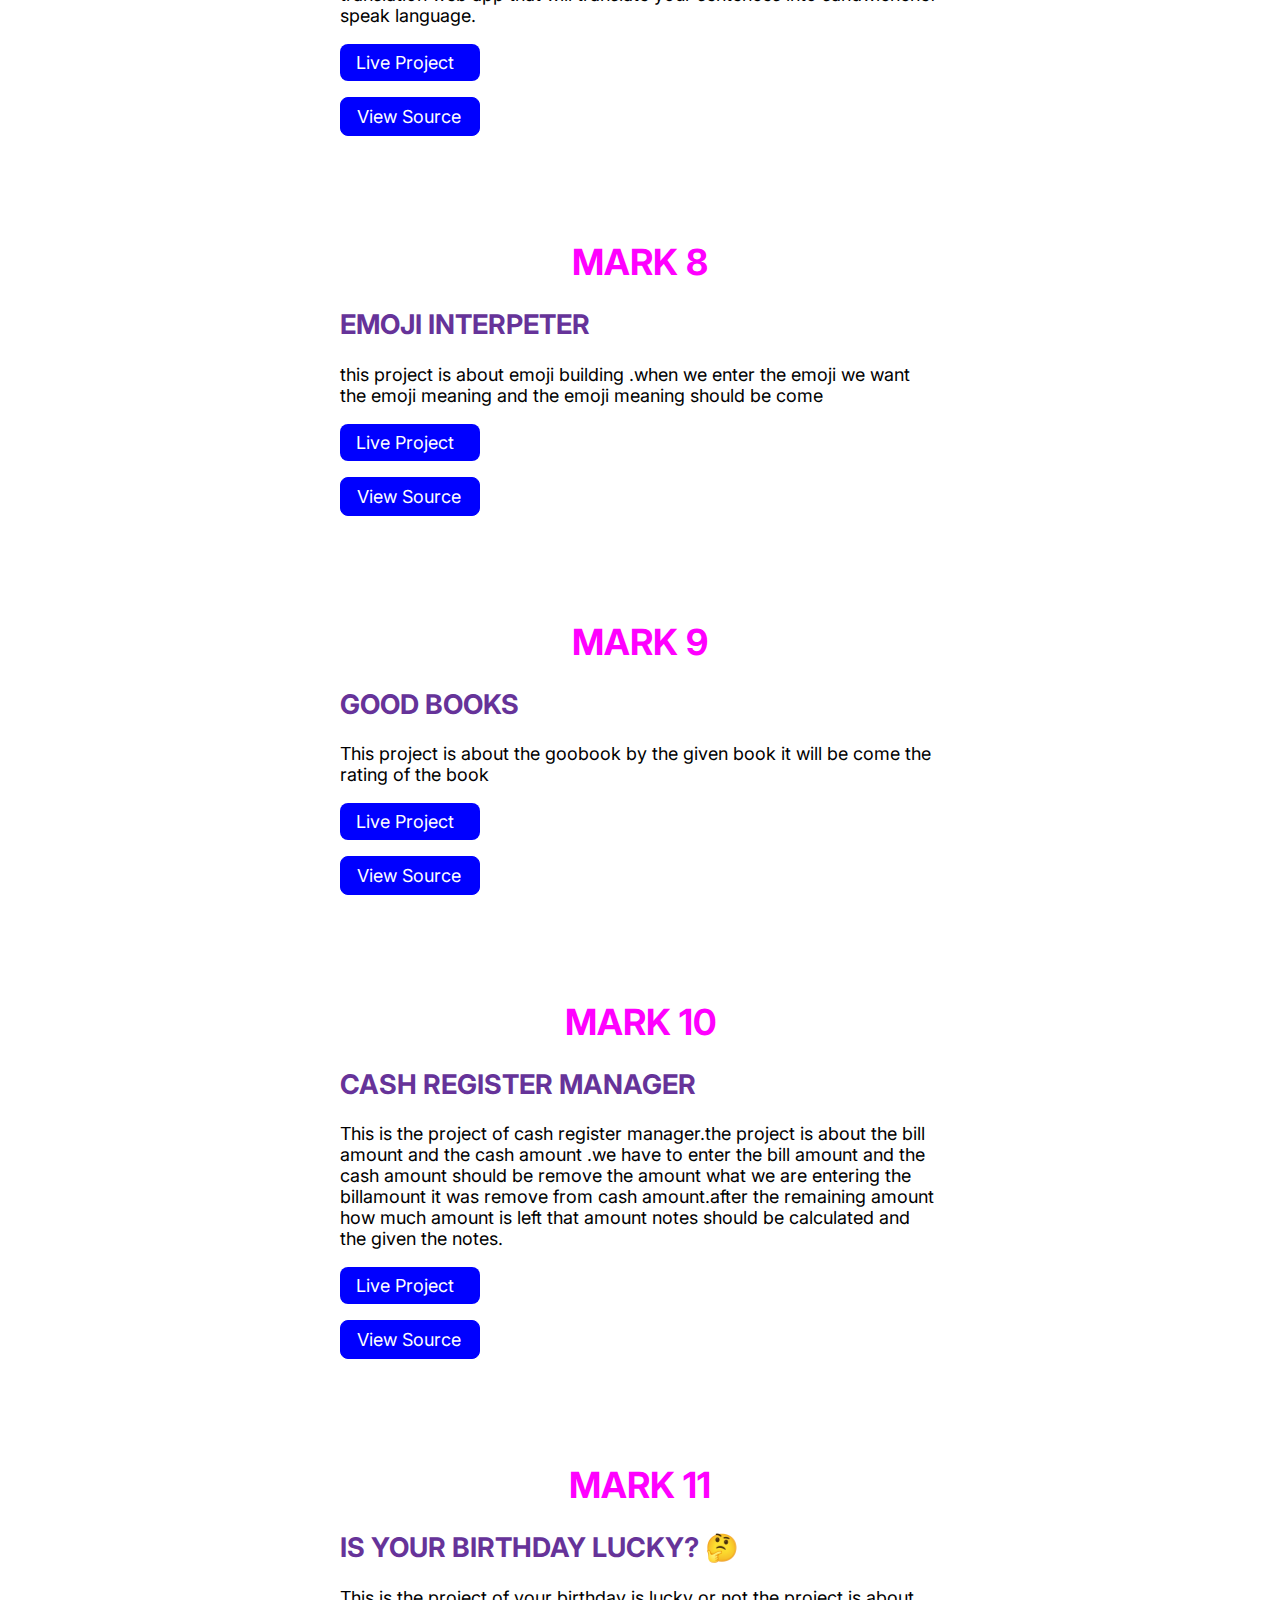
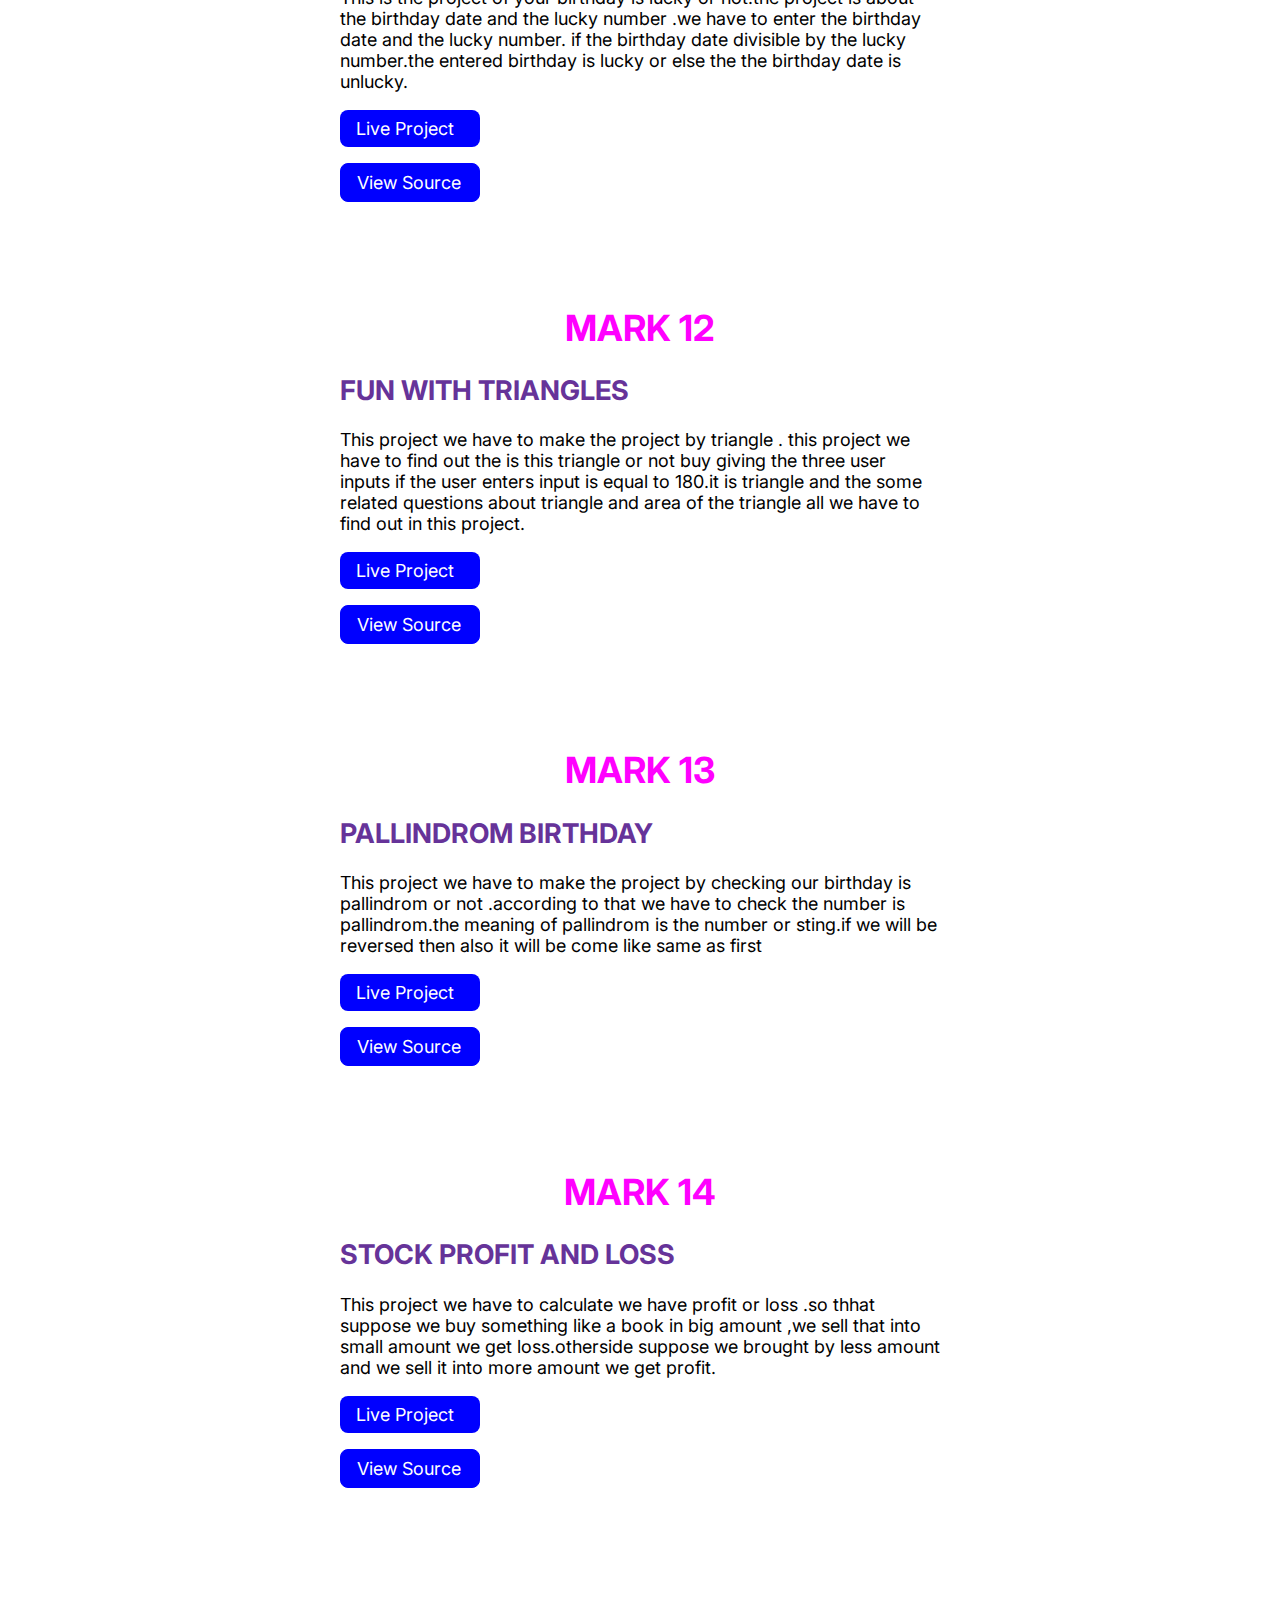
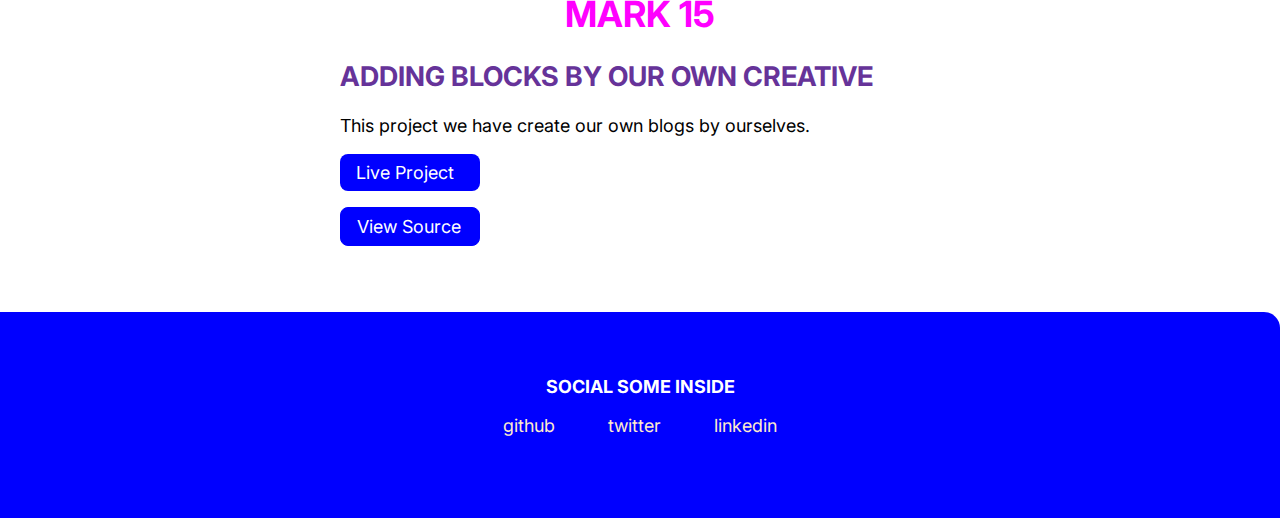
==== commit b42ba164: "updated" ====
--- a/index.html
+++ b/index.html
@@ -1,79 +1,246 @@
 <!DOCTYPE html>
 <html lang="en">
-
 <head>
     <meta charset="UTF-8">
     <meta name="viewport" content="width=device-width, initial-scale=1.0">
-    <title>Component Library</title>
-
-    <link href="/styles.css" rel="stylesheet" />
+    <link href="styles.css" rel="stylesheet" />
+    <title>PROJECTS |PROTFOLIO</title>
 </head>
-
 <body>
     <nav class="navigation container">
-        <div class="nav-brand"> SHABEERA PORTFOLIO</div>
+        <div class="nav-brand">SHABEERA  PROTFOLIO</div>
         <ul class="list-non-bullet nav-pills">
             <li class="list-item-inline">
-                <a class="link link-active" href="index.html">HOME</a>
-            </li>
-            <li class="list-item-inline">
-                <a class="link" href="projects.html">PROJECTS</a>
+                <a class="link" href="home.html">HOME</a>
+            </li>
+            <li class="list-item-inline">
+                <a class="link link-active" href="index.html">PROJECTS</a>
             </li>
             <li class="list-item-inline">
                 <a class="link" href="blogs.html">BLOGS</a>
             </li>
         </ul>
     </nav>
+
     <header class="hero">
         <img  src="programing.svg"   width="30% " height="30%" />
-        <h1 class="hero-heading">SOFTWEAR <span class="heading-inverted">DEVELOPER</span></h1>
+        <h1 class="hero-heading">SEE MY  <span class="heading-inverted"> PROJECTS</span></h1>
     </header>
-    <section class="section">
-        <div class="container container-center">
-            <h1>TEHNOLOGIES</h1>
-            <p>Technology education is the study of technology, in which students "learn about the processes and knowledge related to technology". As a field of study, it covers the human's ability to shape and change the physical world to meet needs, by manipulating materials and tools with techniques.
-            Educational technology is a term used to describe a wide array of teaching-and-learning–related software and hardware that's increasingly being used in college and university classrooms. ... Educational technology refers to technology that usually helps facilitate collaboration in an active learning environment.</p>
-        </div>
-    </section>
-    <section class="section ow">
-        <div class="container container-center">
-            <h1>PROJECTS</h1>
-            <p>A project is a group of tasks that need to complete to reach a clear result. A project also defines as a set of inputs and outputs which are required to achieve a goal. Projects can vary from simple to difficult and can be operated by one person or a hundred.
-            Projects usually described and approved by a project manager or team executive. They go beyond their expectations and objects, and it's up to the team to handle logistics and complete the project on time. For good project development, some teams split the project into specific tasks so they can manage responsibility and utilize team strengths.
-            </p>
-            <a class="link link-primary" href="projects.html">See Projects</a>
-        </div>
-    </section>
-    <section class="section ow">
-        <div class="container container-center">
-            <h1>BLOGS</h1>
-            <p>A blog (a shortened version of “weblog”) is an online journal or informational website displaying information in reverse chronological order, with the latest posts appearing first, at the top. It is a platform where a writer or a group of writers share their views on an individual subject.
-            Today, there are more than 570 million blogs on the web. The number of bloggers in the USA alone is set to reach 31.7 million users by 2020.
-            </p>
-            <a class="link link-primary" href="blogs.html">READ BLOGS</a>
-        </div>
-    </section>
+
+    <ul class="list-non-bullet">
+
+        <li>
+            <article class="showcase-list container container-center ">
+                <div class="heading"><h1>MARK 1</h1></div>
+                <h2>FRIENDS QUIZ</h2>
+            <p>This project is the first project of Neogs.This project  wite code for quiz like a my details asking by the user whose are playing game .The server can ask questions to user randaomly  about my self that is the project  </p>
+
+            <a class="link link-primary" href="https://replit.com/@shabeerashaik/mark1?v=1">Live Project</a>
+            <a class="link link-secondary" href="https://github.com/skshabeera/mark1">View Source</a>
+
+            </article>
+            
+        </li>
+
+        <li>
+            <article class="showcase-list container container-center ">
+                <div class="heading"><h1>MARK 2</h1></div>
+            <h2>RANDOM QUIZ</h2>
+            <p>The second project of neogs is that random quiz.The quiz is about the random general knowlegde questions.This project the server ask random questions to user by seeing that questions user can answer the questions .This is like a quiz game</p>
+
+            <a class="link link-primary" href="https://replit.com/@shabeerashaik/mark2?v=1">Live Project</a>
+            <a class="link link-secondary" href="https://github.com/skshabeera/marks2">View Source</a>
+
+            </article>
+            
+        </li>
+
+        <li>
+            <article class="showcase-list container container-center ">
+                <div class="heading"><h1>MARK 3</h1></div>
+                <h2>MARK1 AND MARK2 PUSHING INTO GITHUB</h2>
+                
+            <p>This task is that all the first and second task we have to send into github </p>
+
+            <a class="link link-secondary" href="https://github.com/skshabeera/task3">View Source</a>
+
+            </article>
+            
+        </li>
+        <li>
+            <article class="showcase-list container container-center ">
+                <div class="heading"><h1>MARK 4</h1></div>
+            <h2>PROJECTS</h2>
+            <p> portfolio. During lessonThree, you will make your portfolio and put details on site with the projects page. You have to host your portfolio and put your projects there.</p>
+
+            <a class="link link-primary" href="https://addingprojects.netlify.app/">Live Project</a>
+            <a class="link link-secondary" href="https://github.com/skshabeera/mark4">View Source</a>
+
+            </article>
+            
+        </li>
+        <li>
+            <article class="showcase-list container container-center ">
+                <div class="heading"><h1>MARK 5</h1></div>
+            <h2> PROTFOLIO</h2>
+            <p>My blog. Adding blog page and blogs to your portfolio. Even dummy blogs are okay, as of now.This blog is using for adding the blogs in the portfolio we are adding the dummy blocks in the projecct.</p>
+            <a class="link link-primary" href="https://addingblogsinproject.netlify.app/">Live Project</a>
+            <a class="link link-secondary" href="https://github.com/skshabeera/mark5">View Source</a>
+            </article>
+            
+        </li>
+        <li>
+            <article class="showcase-list container container-center ">
+                <div class="heading"><h1>MARK 6</h1></div>
+                
+            <h2>BANANA SPEAK</h2>
+            <p>This is the project of banana speak.Banana Speak,Make a translation web app that will translate your sentences into Banana language.
+
+            </p>
+            <a class="link link-primary" href="https://banannatalk.netlify.app/">Live Project</a>
+            <a class="link link-secondary" href="https://github.com/skshabeera/mark6">View Source</a>
+            </article>
+            
+        </li>
+        <li>
+            <article class="showcase-list container container-center ">
+                <div class="heading"><h1>MARK 7</h1></div>
+                
+            <h2>SANDWICHCHEF SPEAK</h2>
+            <p>This is the project of sandwich chef speak.sandwich chef Speak,Make a translation web app that will translate your sentences into sandwichchef speak language.
+
+            </p>
+
+            <a class="link link-primary" href="https://sandwichchefspeak.netlify.app/">Live Project</a>
+            <a class="link link-secondary" href="https://github.com/skshabeera/mark7">View Source</a>
+                </article>
+                
+            
+            
+        </li>
+        <li>
+            <article class="showcase-list container container-center ">
+                <div class="heading"><h1>MARK 8</h1></div>
+                
+            <h2>EMOJI INTERPETER</h2>
+            <p>this project is about emoji building .when we enter the emoji we want the emoji meaning and the emoji meaning should be come</p>
+
+            <a class="link link-primary" href="https://u3rsd.csb.app/">Live Project</a>
+            <a class="link link-secondary" href="https://github.com/skshabeera/mark9">View Source</a>
+                </article>
+                
+            
+            
+        </li>
+        <li>
+            <article class="showcase-list container container-center ">
+                <div class="heading"><h1>MARK 9</h1></div>
+                
+            <h2>GOOD BOOKS</h2>
+            <p>This project is about the goobook by the given book it will be come the rating of the book</p>
+
+            <a class="link link-primary" href="https://z32mi.csb.app/">Live Project</a>
+            <a class="link link-secondary" href="https://github.com/skshabeera/mark8/tree/main/src">View Source</a>
+                </article>
+                
+            
+            
+        </li>
+        <li>
+            <article class="showcase-list container container-center ">
+                <div class="heading"><h1>MARK 10</h1></div>
+                
+            <h2>CASH REGISTER MANAGER</h2>
+            <p>This is the project of cash register manager.the project is about the bill amount and the cash amount .we have to enter the bill amount and the cash amount should be remove the amount what we are entering the billamount it was remove from cash amount.after the remaining amount how much amount is left that amount notes should be calculated and the given the notes.
+            </p>
+            <a class="link link-primary" href="https://registermanager.netlify.app/">Live Project</a>
+            <a class="link link-secondary" href="https://github.com/skshabeera/mark10">View Source</a>
+            </article>
+                    
+        </li>
+        <li>
+            <article class="showcase-list container container-center ">
+                <div class="heading"><h1>MARK 11</h1></div>
+                
+            <h2>IS YOUR BIRTHDAY LUCKY? 🤔</h2>
+            <p>This is the project of your birthday is lucky or not.the project is about the birthday date and the lucky number .we have to enter the birthday date and the lucky number. if the birthday date  divisible by the lucky number.the entered birthday is lucky or else the the birthday date is unlucky.
+            </p>
+            <a class="link link-primary" href="https://isbirthdayislucky.netlify.app/">Live Project</a>
+            <a class="link link-secondary" href="https://github.com/skshabeera/mark11">View Source</a>
+            </article>
+        </li>
+        <li>
+            <article class="showcase-list container container-center ">
+                <div class="heading"><h1>MARK 12</h1></div>
+                
+            <h2>FUN WITH TRIANGLES</h2>
+            <p>This project we have to make the project by triangle . this project we have to find out the is this triangle or not buy giving the three user inputs if the user enters input is equal to 180.it is triangle and the some related questions about triangle and area of the triangle all we have to find out in this project.
+            </p>
+            <a class="link link-primary" href="https://triangle3.netlify.app/index.html">Live Project</a>
+            <a class="link link-secondary" href="https://github.com/skshabeera/mark12">View Source</a>
+            </article>
+        </li>
+        <li>
+            <article class="showcase-list container container-center ">
+                <div class="heading"><h1>MARK 13</h1></div>
+                
+            <h2>PALLINDROM BIRTHDAY</h2>
+            <p>This project we have to make the project by checking our birthday is pallindrom or not .according to that we have to check the number is pallindrom.the meaning of pallindrom is the number or sting.if we will be reversed then also it will be come like same as first 
+            </p>
+            <a class="link link-primary" href="https://pallindrome.netlify.app/">Live Project</a>
+            <a class="link link-secondary" href="https://github.com/skshabeera/mark13">View Source</a>
+            </article>
+        </li>
+
+        <li>
+            <article class="showcase-list container container-center ">
+                <div class="heading"><h1>MARK 14</h1></div>
+                
+            <h2>STOCK PROFIT AND LOSS </h2>
+            <p>This project we have to calculate we have profit or loss .so thhat suppose we buy something like a book in big amount ,we sell that into small amount we get loss.otherside suppose we brought by less amount and we sell it into more amount we get profit.
+            </p>
+            <a class="link link-primary" href="https://pensive-stock-profit.netlify.app/">Live Project</a>
+            <a class="link link-secondary" href="https://github.com/skshabeera/mark14">View Source</a>
+            </article>
+            
+        </li>
+        <li>
+            <article class="showcase-list container container-center ">
+                <div class="heading"><h1>MARK 15</h1></div>
+                
+            <h2>ADDING BLOCKS BY OUR OWN CREATIVE </h2>
+            <p>This project we have create our own blogs by ourselves.
+            </p>
+            <a class="link link-primary" href="">Live Project</a>
+            <a class="link link-secondary" href="">View Source</a>
+            </article>
+            
+        </li>
+            
+            
+    </ul>
+
     <footer class="footer">
-        <div class="footer-header">SOME SMALL HEADING INSIDE FOOTER</div>
+        <div class="footer-header">SOCIAL SOME INSIDE </div>
         <ul class="social-links list-non-bullet">
             <li class="list-item-inline">
-                <a class="link" href="https://github.com/">
+                <a class="link" href="https://github.com/skshabeera">
                     github
                 </a>
             </li>
             <li class="list-item-inline">
                 <a class="link" href="https://www.instagram.com/">
-                    instagram
+                    twitter
                 </a>
             </li>
             <li class="list-item-inline">
-                <a class="link" href="https://www.linkedin.com/in/shaik-shabeera-begum/">
+                <a class="link" href="https://www.linkedin.com/in/shaik-shabeera-begum">
                     linkedin
                 </a>
             </li>
             
         </ul>
     </footer>
+    
 </body>
-
-</html>+</html>
--- a/styles.css
+++ b/styles.css
@@ -177,3 +177,9 @@
 .showcase-blog {
     padding-bottom: 6rem;
 }
+h2{
+    color:rebeccapurple
+}
+h1{
+    color: magenta;
+}
